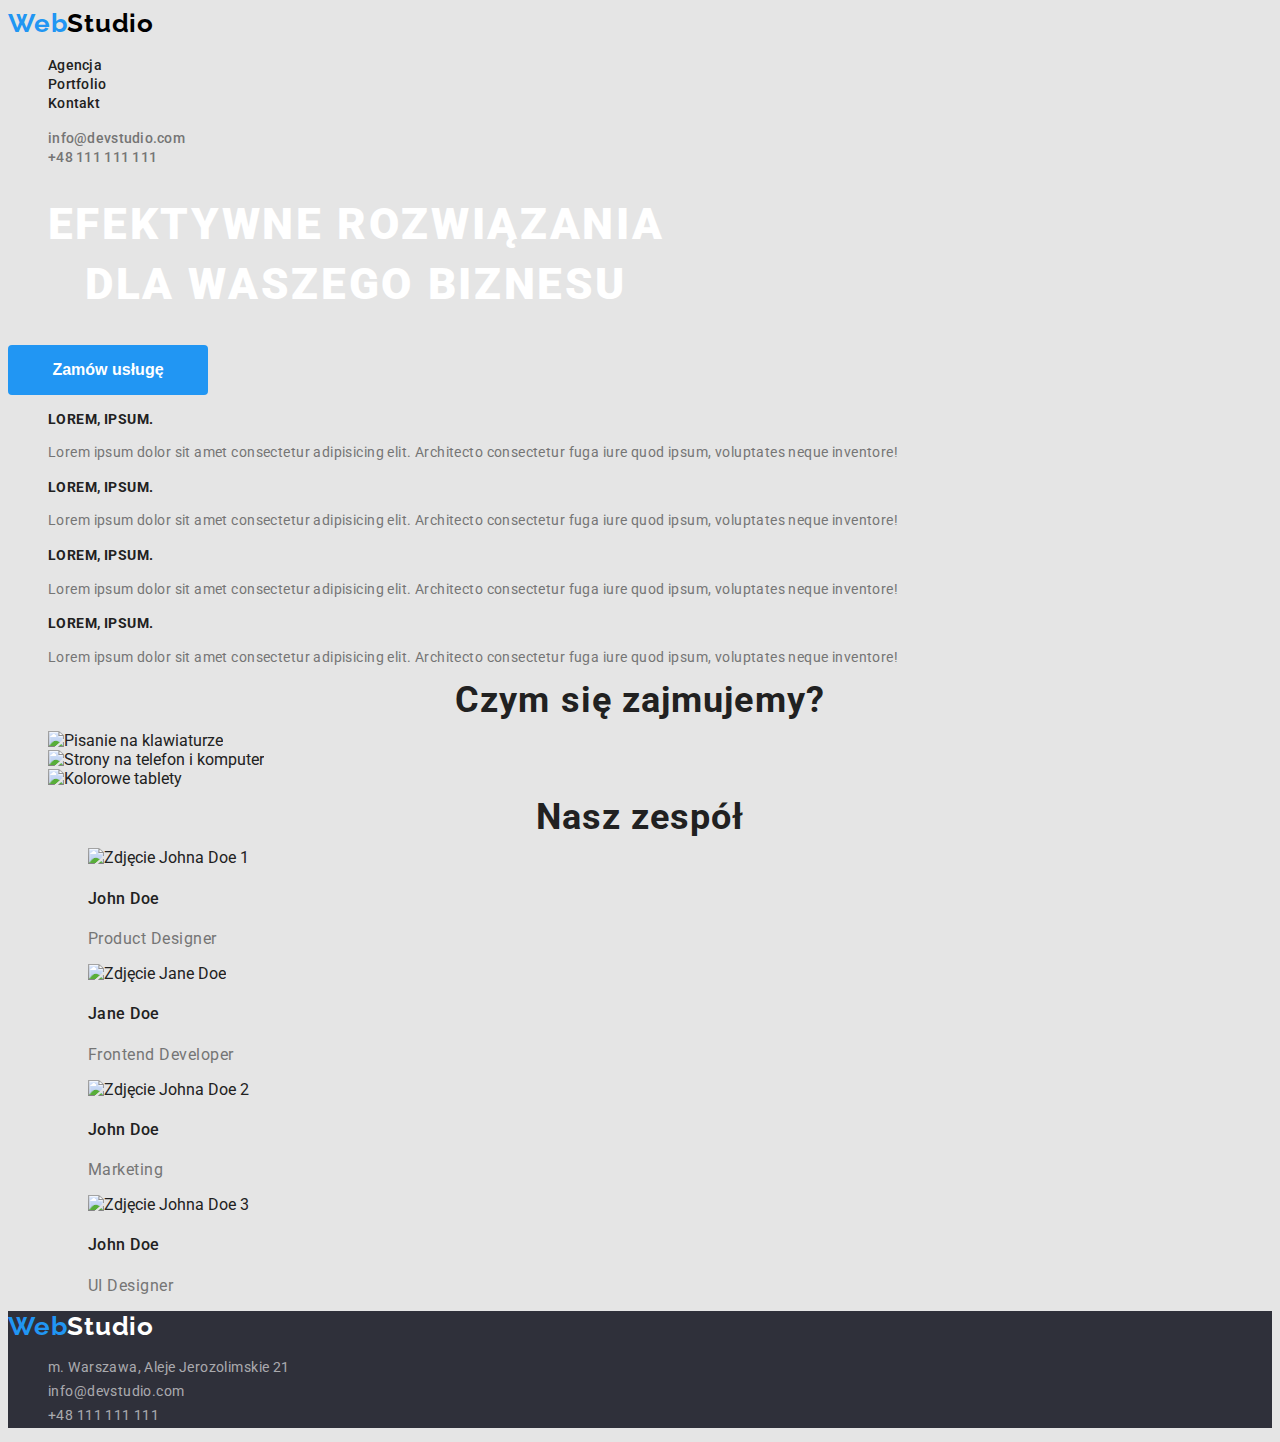
==== index.html @ 937c6ac4 "Add files via upload" ====
<!--Walidator sugeruje, że podział na <section> jest niepotrzebny.-->
<!DOCTYPE html>
<html lang="pl">
  <head>
    <meta charset="UTF-8" />
    <meta http-equiv="X-UA-Compatible" content="IE=edge" />
    <meta name="viewport" content="width=device-width, initial-scale=1.0" />
    <title>Studio</title>
    <link rel="stylesheet" href="./css/styles.css" />
    <link rel="preconnect" href="https://fonts.googleapis.com" />
    <link rel="preconnect" href="https://fonts.gstatic.com" crossorigin />
    <link
      href="https://fonts.googleapis.com/css2?family=Raleway:wght@700&family=Roboto:ital,wght@0,400;0,500;0,700;0,900;1,400;1,500;1,700;1,900&display=swap"
      rel="stylesheet"
    />
  </head>

  <body>
    <header>
      <!--Logo w <header> i stopce to link z tekstem, a nie obraz.-->
      <a href="/"
        ><span class="web">Web</span><span class="studio-top">Studio</span></a
      >
      <nav>
        <!-- Nawigacja do innych sekcji -->
        <ul>
          <li><a href="index.html">Agencja</a></li>
          <li><a href="portfolio.html">Portfolio</a></li>
          <li><a href="#kontakt">Kontakt</a></li>
        </ul>
      </nav>
      <ul class="contact">
        <!-- Link do adresu e-mail  -->
        <li><a href="mailto:info@devstudio.com">info@devstudio.com</a></li>
        <!-- Link do numeru telefonu -->
        <li><a href="tel:+48111111111">+48 111 111 111</a></li>
      </ul>

      <div>
        <h1>Efektywne rozwiązania dla waszego biznesu</h1>
        <button type="button" class="order">Zamów usługę</button>
      </div>
    </header>
    <section>
      <ul class="lorem">
        <li>
          <h3>Lorem, ipsum.</h3>
          <p>
            Lorem ipsum dolor sit amet consectetur adipisicing elit. Architecto
            consectetur fuga iure quod ipsum, voluptates neque inventore!
          </p>
        </li>
        <li>
          <h3>Lorem, ipsum.</h3>
          <p>
            Lorem ipsum dolor sit amet consectetur adipisicing elit. Architecto
            consectetur fuga iure quod ipsum, voluptates neque inventore!
          </p>
        </li>
        <li>
          <h3>Lorem, ipsum.</h3>

          <p>
            Lorem ipsum dolor sit amet consectetur adipisicing elit. Architecto
            consectetur fuga iure quod ipsum, voluptates neque inventore!
          </p>
        </li>
        <li>
          <h3>Lorem, ipsum.</h3>

          <p>
            Lorem ipsum dolor sit amet consectetur adipisicing elit. Architecto
            consectetur fuga iure quod ipsum, voluptates neque inventore!
          </p>
        </li>
      </ul>
    </section>
    <section>
      <h2>Czym się zajmujemy?</h2>
      <ul>
        <li>
          <img
            src="https://github.com/MBojarska/goit-markup-hw-01/blob/main/images/images/taskbox1sq.jpg?raw=true"
            alt="Pisanie na klawiaturze"
            width="370"
            height="294"
          />
        </li>
        <li>
          <img
            src="https://github.com/MBojarska/goit-markup-hw-01/blob/main/images/images/taskbox2sq.jpg?raw=true"
            alt="Strony na telefon i komputer"
            width="370"
            height="294"
          />
        </li>
        <li>
          <img
            src="https://github.com/MBojarska/goit-markup-hw-01/blob/main/images/images/taskbox3sq.jpg?raw=true"
            alt="Kolorowe tablety"
            width="370"
            height="294"
          />
        </li>
      </ul>
    </section>
    <section>
      <h2 id="agencja">Nasz zespół</h2>
      <ul class="our-team">
        <li>
          <figure>
            <img
              src="https://github.com/MBojarska/goit-markup-hw-01/blob/main/images/images/johndoe1sq.jpg?raw=true"
              alt="Zdjęcie Johna Doe 1"
              width="260"
              height="270"
            />
            <figcaption>
              <h4>John Doe</h4>
              <p>Product Designer</p>
            </figcaption>
          </figure>
        </li>
        <li>
          <figure>
            <img
              src="https://github.com/MBojarska/goit-markup-hw-01/blob/main/images/images/janedoesq.jpg?raw=true"
              alt="Zdjęcie Jane Doe"
              width="260"
              height="270"
            />
            <figcaption>
              <h4>Jane Doe</h4>
              <p>Frontend Developer</p>
            </figcaption>
          </figure>
        </li>
        <li>
          <figure>
            <img
              src="https://github.com/MBojarska/goit-markup-hw-01/blob/main/images/images/johndoe2sq.jpg?raw=true"
              alt="Zdjęcie Johna Doe 2"
              width="260"
              height="270"
            />
            <figcaption>
              <h4>John Doe</h4>
              <p>Marketing</p>
            </figcaption>
          </figure>
        </li>
        <li>
          <figure>
            <img
              src="https://github.com/MBojarska/goit-markup-hw-01/blob/main/images/images/johndoe3sq.jpg?raw=true"
              alt="Zdjęcie Johna Doe 3"
              width="260"
              height="270"
            />
            <figcaption>
              <h4>John Doe</h4>
              <p>UI Designer</p>
            </figcaption>
          </figure>
        </li>
      </ul>
    </section>
    <footer>
      <a href="/"
        ><span class="web">Web</span><span class="studio">Studio</span></a
      >
      <address id="kontakt">
        <ul class="contact-footer">
          <li>m. Warszawa, Aleje Jerozolimskie 21</li>
          <!-- Link do adresu e-mail  -->
          <li><a href="mailto:info@devstudio.com">info@devstudio.com</a></li>
          <!-- Link do numeru telefonu -->
          <li><a href="tel:+48111111111">+48 111 111 111</a></li>
        </ul>
      </address>
    </footer>
  </body>
</html>
---- css/styles.css ----
* {
  list-style: none;
  font-style: normal;
}
body {
  background-color: #e5e5e5;
  color: #212121;
  font-family: "Roboto";
}

h1 {
  width: 696px;
  height: 120px;
  left: 452px;
  top: 280px;
  font-weight: 900;
  font-size: 44px;
  line-height: 1.36;
  /* or 136% */

  text-align: center;
  letter-spacing: 0.06em;
  text-transform: uppercase;

  color: #ffffff;
}
a {
  text-decoration: none;
}
a:visited {
  color: #212121;
}
.order,
.order:focus,
.order:hover {
  width: 200px;
  height: 50px;
  left: 742px;
  top: 440px;

  background: #2196f3;
  border-radius: 4px;
  border: none;
  font-weight: 700;
  font-size: 16px;
  line-height: 1.88px;
  /* identical to box height, or 188% */
  align-items: center;
  text-align: center;
  color: #ffffff;
}
button {
  width: 114px;
  height: 38px;
  left: 639px;
  top: 174px;
  border-radius: 4px;
  border: none;
  cursor: pointer;
  font-weight: 500;
  font-size: 16px;
  line-height: 1.62;
  /* identical to box height, or 162% */

  text-align: center;
}

button:hover,
button:focus {
  background: #2196f3;
  /* shadow-middle */
  width: 114px;
  height: 38px;
  left: 639px;
  top: 174px;
  border: none;
  border-radius: 4px;
  box-shadow: 0px 3px 1px rgba(0, 0, 0, 0.1), 0px 1px 2px rgba(0, 0, 0, 0.08), 0px 2px 2px rgba(0, 0, 0, 0.12);
  font-weight: 500;
  font-size: 16px;
  line-height: 1.62;
  /* identical to box height, or 162% */
  color: #ffffff;
  text-align: center;
}

nav a {
  font-weight: 500;
  font-size: 14px;
  line-height: 1.15;
  letter-spacing: 0.02em;
  color: #212121;
}
nav a:focus,
nav a:hover {
  font-weight: 500;
  font-size: 14px;
  line-height: 1.15;
  letter-spacing: 0.02em;

  color: #2196f3;
}
.contact a {
  font-weight: 500;
  font-size: 14px;
  line-height: 1.15;
  letter-spacing: 0.02em;
  color: #757575;
}
.contact a:visited {
  color: #757575;
}
.contact a:hover,
.contact a:focus {
  font-weight: 500;
  font-size: 14px;
  line-height: 1.15;
  letter-spacing: 0.02em;

  color: #2196f3;
}

h2 {
  font-weight: 700;
  font-size: 36px;
  line-height: 1.16px;
  text-align: center;
  letter-spacing: 0.03em;
}

h3 {
  font-weight: 700;
  font-size: 14px;
  line-height: 1.16;
  letter-spacing: 0.03em;
  text-transform: uppercase;
}
.lorem p {
  font-size: 14px;
  line-height: 1.71;
  /* or 171% */
  letter-spacing: 0.03em;
  color: #757575;
}
.our-team h4 {
  font-weight: 500;
  font-size: 16px;
  line-height: 1.19;
  /* identical to box height */
  letter-spacing: 0.03em;
}
.our-team p {
  font-size: 16px;
  line-height: 1.19;
  /* identical to box height */

  letter-spacing: 0.03em;

  color: #757575;
}
.projects h4 {
  font-weight: 700;
  font-size: 18px;
  line-height: 2;
  /* identical to box height, or 200% */

  letter-spacing: 0.06em;
}

.projects p {
  font-size: 16px;
  line-height: 1.88;
  /* identical to box height, or 188% */

  letter-spacing: 0.03em;
  color: #757575;
}
.contact-footer {
  font-size: 14px;
  line-height: 1.71;
  /* or 171% */
  letter-spacing: 0.03em;
  color: rgba(255, 255, 255, 0.6);
}
.contact-footer a {
  font-size: 14px;
  line-height: 1.71;
  /* or 171% */
  letter-spacing: 0.03em;
  color: rgba(255, 255, 255, 0.6);
}
.contact-footer a:visited {
  color: rgba(255, 255, 255, 0.6);
}
.contact-footer a:hover {
  font-size: 14px;
  line-height: 1.71;
  /* or 171% */
  letter-spacing: 0.03em;
  color: rgba(255, 255, 255, 0.6);

  color: #2196f3;
}
.contact-footer a:focus {
  font-size: 14px;
  line-height: 1.71;
  /* or 171% */
  letter-spacing: 0.03em;
  color: rgba(255, 255, 255, 0.6);

  color: #2196f3;
}
footer {
  background: #2f303a;
}

.web {
  font-family: "Raleway";
  font-style: normal;
  font-weight: 700;
  font-size: 26px;
  line-height: 31px;
  /* identical to box height */

  letter-spacing: 0.03em;
  color: #2196f3;
}

.studio {
  font-family: "Raleway";
  font-style: normal;
  font-weight: 700;
  font-size: 26px;
  line-height: 31px;
  /* identical to box height */

  letter-spacing: 0.03em;
  color: #ffffff;
}
.studio-top {
  font-family: "Raleway";
  font-style: normal;
  font-weight: 700;
  font-size: 26px;
  line-height: 31px;
  /* identical to box height */

  letter-spacing: 0.03em;
  color: #000000;
}
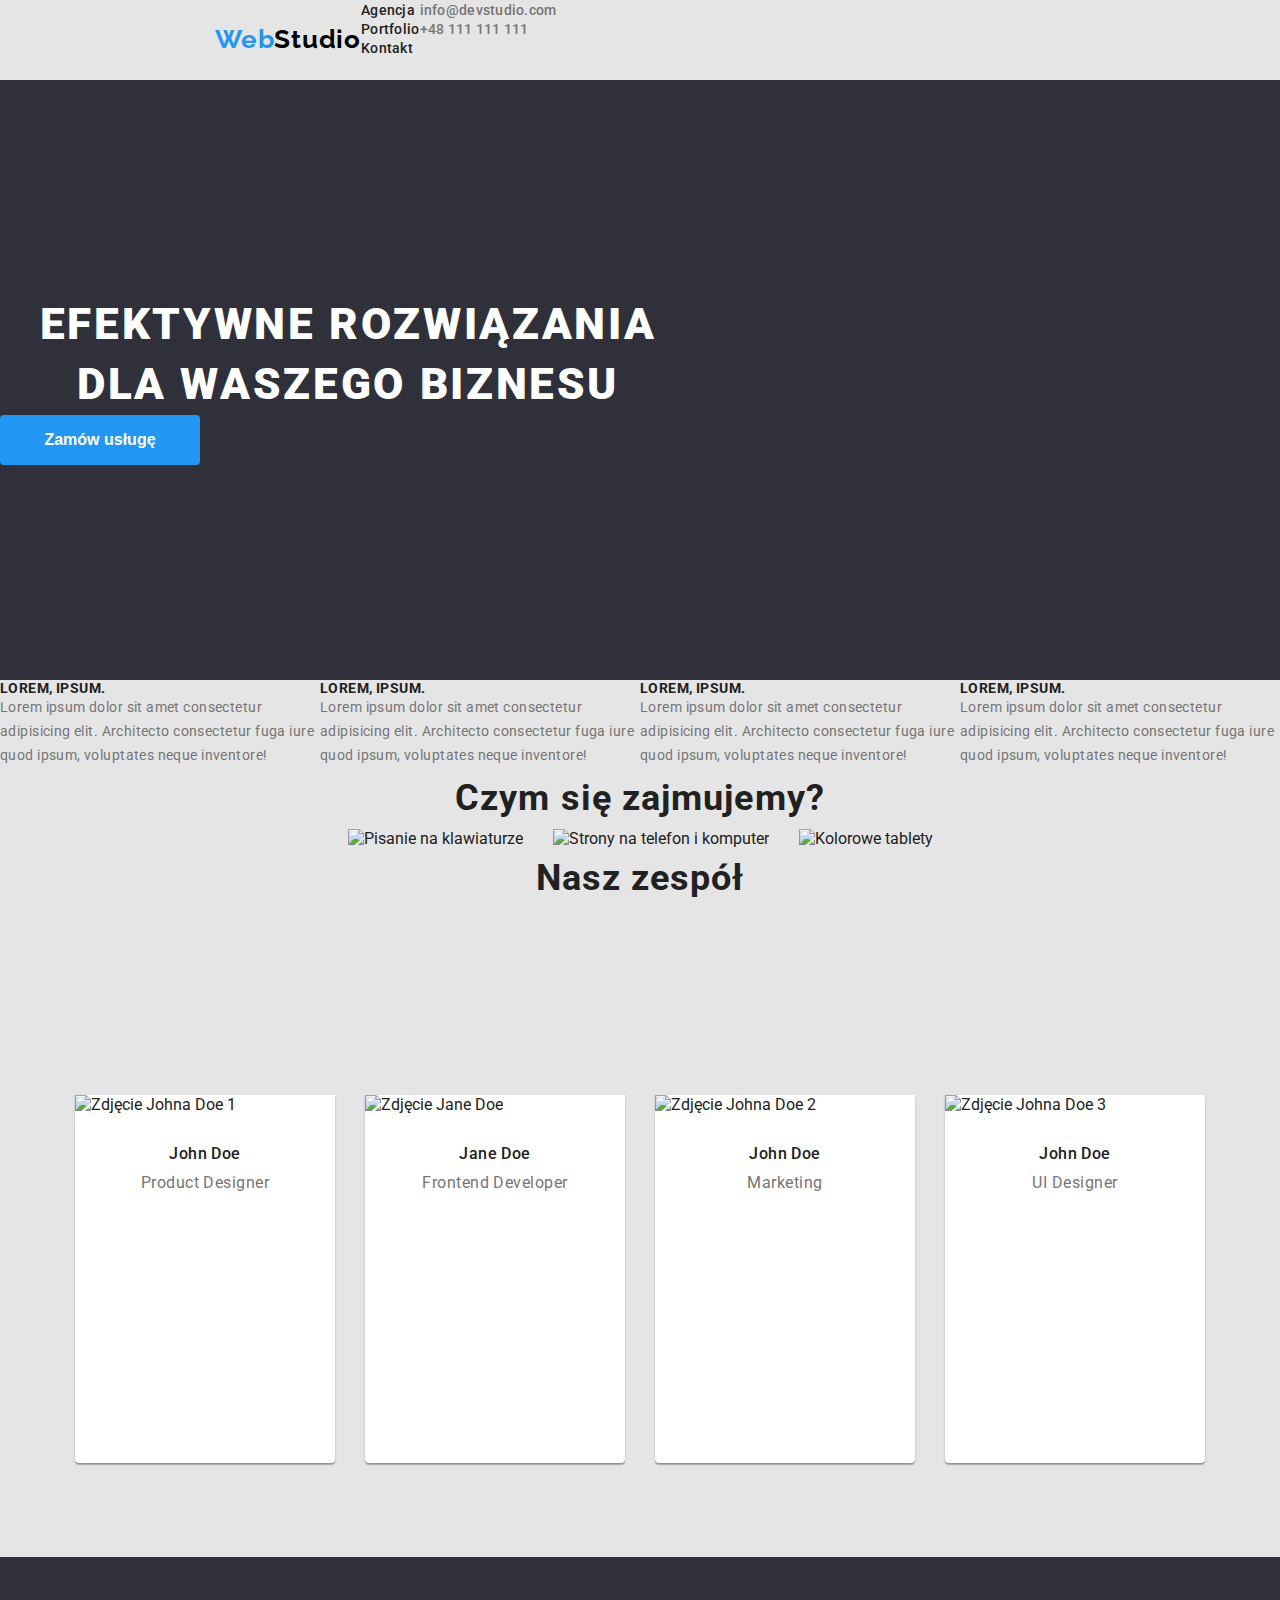
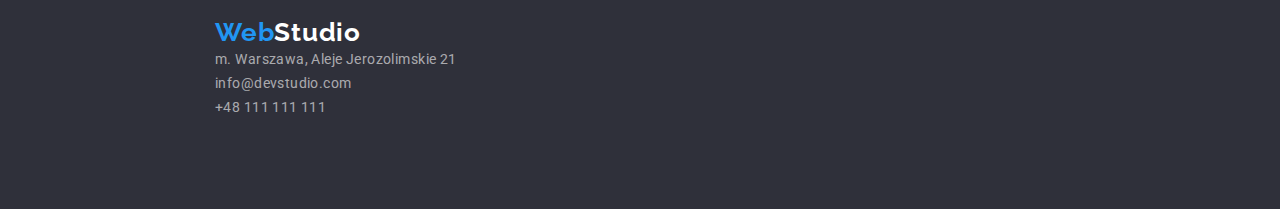
==== commit 5bab8e1a: "rozgrzebanie" ====
--- a/index.html
+++ b/index.html
@@ -17,47 +17,48 @@
 
   <body>
     <header>
+      <div class="page-top">
       <!--Logo w <header> i stopce to link z tekstem, a nie obraz.-->
-      <a href="/"
+      <a href="/" class="webstudio-top"
         ><span class="web">Web</span><span class="studio-top">Studio</span></a
       >
       <nav>
         <!-- Nawigacja do innych sekcji -->
-        <ul>
+        <ul class="navigation">
           <li><a href="index.html">Agencja</a></li>
           <li><a href="portfolio.html">Portfolio</a></li>
           <li><a href="#kontakt">Kontakt</a></li>
         </ul>
       </nav>
-      <ul class="contact">
+      <ul class="contact top">
         <!-- Link do adresu e-mail  -->
         <li><a href="mailto:info@devstudio.com">info@devstudio.com</a></li>
         <!-- Link do numeru telefonu -->
         <li><a href="tel:+48111111111">+48 111 111 111</a></li>
-      </ul>
+      </ul></div>
 
-      <div>
+      <div class="page-title">
         <h1>Efektywne rozwiązania dla waszego biznesu</h1>
         <button type="button" class="order">Zamów usługę</button>
       </div>
     </header>
     <section>
-      <ul class="lorem">
-        <li>
+      <ul class="container lorem">
+        <li class="item">
           <h3>Lorem, ipsum.</h3>
           <p>
             Lorem ipsum dolor sit amet consectetur adipisicing elit. Architecto
             consectetur fuga iure quod ipsum, voluptates neque inventore!
           </p>
         </li>
-        <li>
+        <li class="item">
           <h3>Lorem, ipsum.</h3>
           <p>
             Lorem ipsum dolor sit amet consectetur adipisicing elit. Architecto
             consectetur fuga iure quod ipsum, voluptates neque inventore!
           </p>
         </li>
-        <li>
+        <li class="item">
           <h3>Lorem, ipsum.</h3>
 
           <p>
@@ -65,7 +66,7 @@
             consectetur fuga iure quod ipsum, voluptates neque inventore!
           </p>
         </li>
-        <li>
+        <li class="item">
           <h3>Lorem, ipsum.</h3>
 
           <p>
@@ -77,7 +78,7 @@
     </section>
     <section>
       <h2>Czym się zajmujemy?</h2>
-      <ul>
+      <ul class="container images">
         <li>
           <img
             src="https://github.com/MBojarska/goit-markup-hw-01/blob/main/images/images/taskbox1sq.jpg?raw=true"
@@ -106,8 +107,8 @@
     </section>
     <section>
       <h2 id="agencja">Nasz zespół</h2>
-      <ul class="our-team">
-        <li>
+      <ul class="container our-team">
+        <li class="card">
           <figure>
             <img
               src="https://github.com/MBojarska/goit-markup-hw-01/blob/main/images/images/johndoe1sq.jpg?raw=true"
@@ -121,7 +122,7 @@
             </figcaption>
           </figure>
         </li>
-        <li>
+        <li class="card">
           <figure>
             <img
               src="https://github.com/MBojarska/goit-markup-hw-01/blob/main/images/images/janedoesq.jpg?raw=true"
@@ -135,7 +136,7 @@
             </figcaption>
           </figure>
         </li>
-        <li>
+        <li class="card">
           <figure>
             <img
               src="https://github.com/MBojarska/goit-markup-hw-01/blob/main/images/images/johndoe2sq.jpg?raw=true"
@@ -149,7 +150,7 @@
             </figcaption>
           </figure>
         </li>
-        <li>
+        <li class="card">
           <figure>
             <img
               src="https://github.com/MBojarska/goit-markup-hw-01/blob/main/images/images/johndoe3sq.jpg?raw=true"
@@ -166,7 +167,7 @@
       </ul>
     </section>
     <footer>
-      <a href="/"
+      <a href="/" class="webstudio-bottom"
         ><span class="web">Web</span><span class="studio">Studio</span></a
       >
       <address id="kontakt">
--- a/css/styles.css
+++ b/css/styles.css
@@ -1,23 +1,27 @@
 * {
   list-style: none;
   font-style: normal;
+  box-sizing: border-box;
+  margin: 0;
+  padding: 0;
 }
 body {
   background-color: #e5e5e5;
   color: #212121;
   font-family: "Roboto";
 }
+.page-top {
+  display: flex;
+}
 
 h1 {
+  display: flex;
   width: 696px;
   height: 120px;
-  left: 452px;
-  top: 280px;
   font-weight: 900;
   font-size: 44px;
   line-height: 1.36;
   /* or 136% */
-
   text-align: center;
   letter-spacing: 0.06em;
   text-transform: uppercase;
@@ -35,9 +39,6 @@
 .order:hover {
   width: 200px;
   height: 50px;
-  left: 742px;
-  top: 440px;
-
   background: #2196f3;
   border-radius: 4px;
   border: none;
@@ -46,7 +47,6 @@
   line-height: 1.88px;
   /* identical to box height, or 188% */
   align-items: center;
-  text-align: center;
   color: #ffffff;
 }
 button {
@@ -75,7 +75,8 @@
   top: 174px;
   border: none;
   border-radius: 4px;
-  box-shadow: 0px 3px 1px rgba(0, 0, 0, 0.1), 0px 1px 2px rgba(0, 0, 0, 0.08), 0px 2px 2px rgba(0, 0, 0, 0.12);
+  box-shadow: 0px 3px 1px rgba(0, 0, 0, 0.1), 0px 1px 2px rgba(0, 0, 0, 0.08),
+    0px 2px 2px rgba(0, 0, 0, 0.12);
   font-weight: 500;
   font-size: 16px;
   line-height: 1.62;
@@ -83,6 +84,15 @@
   color: #ffffff;
   text-align: center;
 }
+.page-title {
+  display: flex;
+  flex-direction: column;
+  width: 1600px;
+  height: 600px;
+  background-color: #2f303a;
+  justify-content:center;
+  align-content: center;
+}
 
 nav a {
   font-weight: 500;
@@ -126,6 +136,7 @@
   line-height: 1.16px;
   text-align: center;
   letter-spacing: 0.03em;
+  padding: 30px;
 }
 
 h3 {
@@ -135,6 +146,13 @@
   letter-spacing: 0.03em;
   text-transform: uppercase;
 }
+.container {
+  display: flex;
+}
+.images {
+  justify-content: center;
+  gap: 30px;
+}
 .lorem p {
   font-size: 14px;
   line-height: 1.71;
@@ -142,12 +160,30 @@
   letter-spacing: 0.03em;
   color: #757575;
 }
+.card {
+  width: 260px;
+  height: 368px;
+  background-color: #ffffff;
+  box-shadow: 0px 1px 3px rgba(0, 0, 0, 0.12), 0px 1px 1px rgba(0, 0, 0, 0.14),
+    0px 2px 1px rgba(0, 0, 0, 0.2);
+  border-radius: 0px 0px 4px 4px;
+  margin-top: 186px;
+  margin-bottom: 94px;
+}
+.our-team {
+  justify-content: center;
+  gap: 30px;
+}
+
 .our-team h4 {
   font-weight: 500;
   font-size: 16px;
   line-height: 1.19;
   /* identical to box height */
   letter-spacing: 0.03em;
+  text-align: center;
+  margin-top: 30px;
+  margin-bottom: 10px;
 }
 .our-team p {
   font-size: 16px;
@@ -155,6 +191,7 @@
   /* identical to box height */
 
   letter-spacing: 0.03em;
+  text-align: center;
 
   color: #757575;
 }
@@ -176,6 +213,7 @@
   color: #757575;
 }
 .contact-footer {
+  padding-left: 215px;
   font-size: 14px;
   line-height: 1.71;
   /* or 171% */
@@ -211,9 +249,21 @@
   color: #2196f3;
 }
 footer {
+  width: 1600px;
+  height: 252px;
   background: #2f303a;
 }
-
+.webstudio-bottom {
+  display: block;
+  padding-top: 60px;
+  padding-left: 215px;
+}
+.webstudio-top {
+  display: block;
+  padding-top: 24px;
+  padding-bottom: 25px;
+  padding-left: 215px;
+}
 .web {
   font-family: "Raleway";
   font-style: normal;
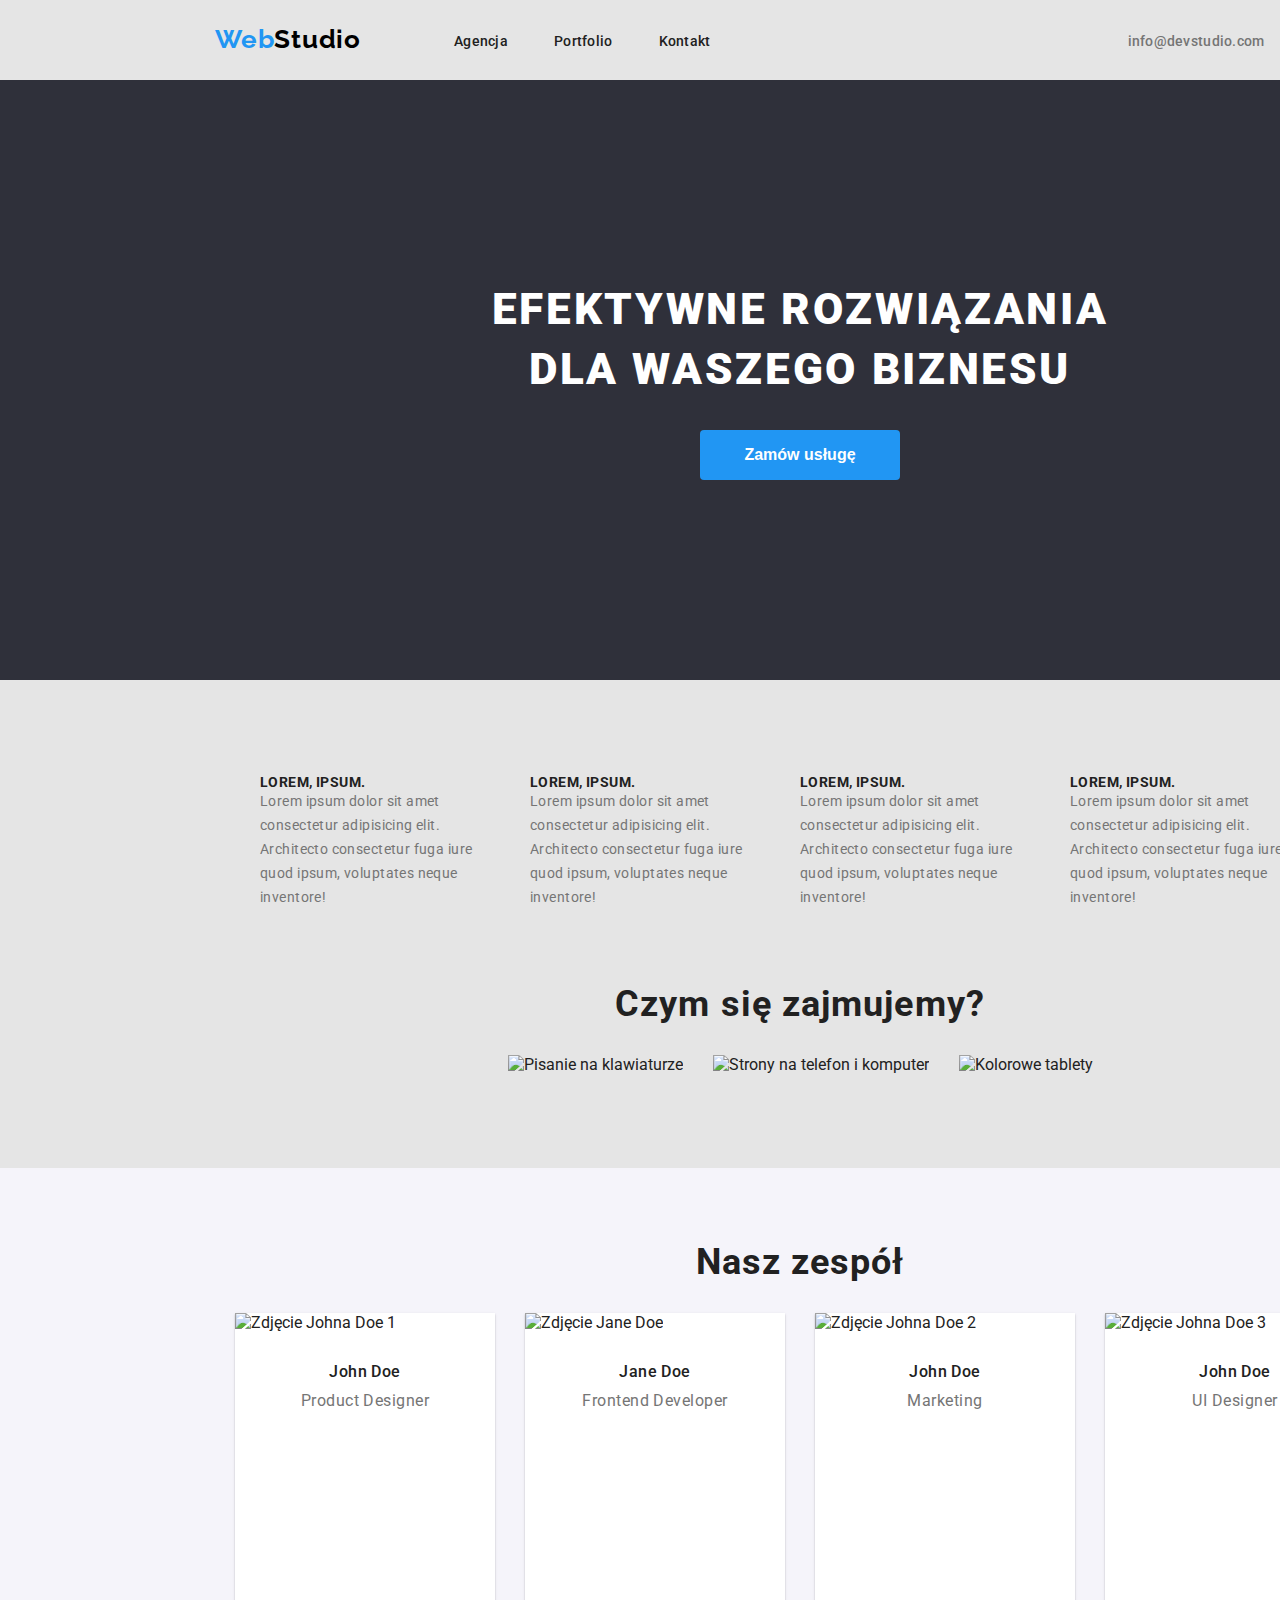
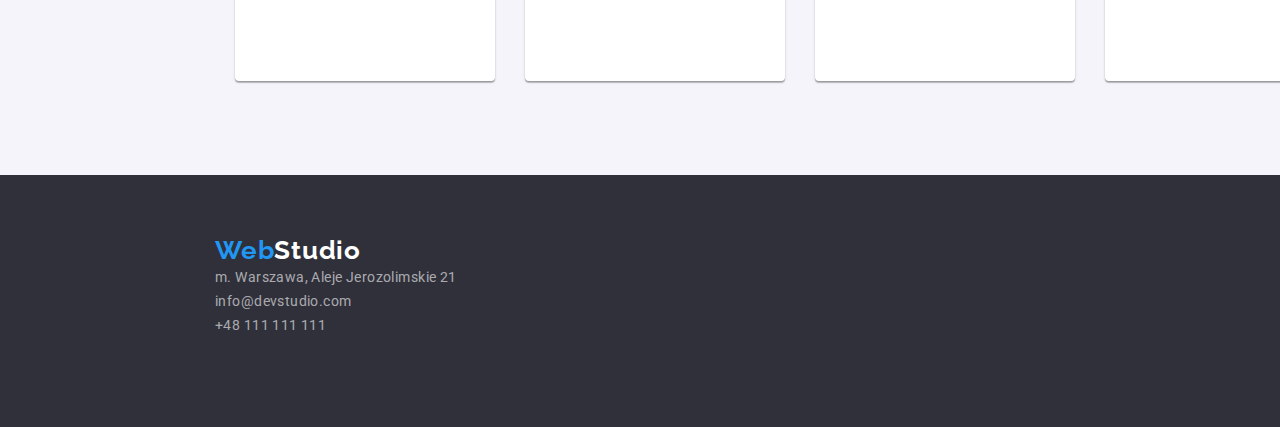
==== commit 87d94ba9: "dalsze grzebanie" ====
--- a/index.html
+++ b/index.html
@@ -6,6 +6,10 @@
     <meta http-equiv="X-UA-Compatible" content="IE=edge" />
     <meta name="viewport" content="width=device-width, initial-scale=1.0" />
     <title>Studio</title>
+    <link
+      rel="stylesheet"
+      href="node_modules/modern-normalize/modern-normalize.css"
+    />
     <link rel="stylesheet" href="./css/styles.css" />
     <link rel="preconnect" href="https://fonts.googleapis.com" />
     <link rel="preconnect" href="https://fonts.gstatic.com" crossorigin />
@@ -15,158 +19,165 @@
     />
   </head>
 
-  <body>
-    <header>
+  <body class="container">
+    <header class="container">
       <div class="page-top">
-      <!--Logo w <header> i stopce to link z tekstem, a nie obraz.-->
-      <a href="/" class="webstudio-top"
-        ><span class="web">Web</span><span class="studio-top">Studio</span></a
-      >
-      <nav>
-        <!-- Nawigacja do innych sekcji -->
-        <ul class="navigation">
-          <li><a href="index.html">Agencja</a></li>
-          <li><a href="portfolio.html">Portfolio</a></li>
-          <li><a href="#kontakt">Kontakt</a></li>
+        <!--Logo w <header> i stopce to link z tekstem, a nie obraz.-->
+        <a href="/" class="webstudio-top"
+          ><span class="web">Web</span><span class="studio-top">Studio</span></a
+        >
+        <nav>
+          <!-- Nawigacja do innych sekcji -->
+          <ul class="navigation">
+            <li><a href="index.html">Agencja</a></li>
+            <li><a href="portfolio.html">Portfolio</a></li>
+            <li><a href="#kontakt">Kontakt</a></li>
+          </ul>
+        </nav>
+        <ul class="contact top">
+          <!-- Link do adresu e-mail  -->
+          <li><a href="mailto:info@devstudio.com">info@devstudio.com</a></li>
+          <!-- Link do numeru telefonu -->
+          <li><a href="tel:+48111111111">+48 111 111 111</a></li>
         </ul>
-      </nav>
-      <ul class="contact top">
-        <!-- Link do adresu e-mail  -->
-        <li><a href="mailto:info@devstudio.com">info@devstudio.com</a></li>
-        <!-- Link do numeru telefonu -->
-        <li><a href="tel:+48111111111">+48 111 111 111</a></li>
-      </ul></div>
+      </div>
 
       <div class="page-title">
         <h1>Efektywne rozwiązania dla waszego biznesu</h1>
         <button type="button" class="order">Zamów usługę</button>
       </div>
     </header>
-    <section>
-      <ul class="container lorem">
-        <li class="item">
-          <h3>Lorem, ipsum.</h3>
-          <p>
-            Lorem ipsum dolor sit amet consectetur adipisicing elit. Architecto
-            consectetur fuga iure quod ipsum, voluptates neque inventore!
-          </p>
-        </li>
-        <li class="item">
-          <h3>Lorem, ipsum.</h3>
-          <p>
-            Lorem ipsum dolor sit amet consectetur adipisicing elit. Architecto
-            consectetur fuga iure quod ipsum, voluptates neque inventore!
-          </p>
-        </li>
-        <li class="item">
-          <h3>Lorem, ipsum.</h3>
+    <main class="container">
+      <section class="section">
+        <ul class="lorem">
+          <li class="item">
+            <h3>Lorem, ipsum.</h3>
+            <p>
+              Lorem ipsum dolor sit amet consectetur adipisicing elit.
+              Architecto consectetur fuga iure quod ipsum, voluptates neque
+              inventore!
+            </p>
+          </li>
+          <li class="item">
+            <h3>Lorem, ipsum.</h3>
+            <p>
+              Lorem ipsum dolor sit amet consectetur adipisicing elit.
+              Architecto consectetur fuga iure quod ipsum, voluptates neque
+              inventore!
+            </p>
+          </li>
+          <li class="item">
+            <h3>Lorem, ipsum.</h3>
 
-          <p>
-            Lorem ipsum dolor sit amet consectetur adipisicing elit. Architecto
-            consectetur fuga iure quod ipsum, voluptates neque inventore!
-          </p>
-        </li>
-        <li class="item">
-          <h3>Lorem, ipsum.</h3>
+            <p>
+              Lorem ipsum dolor sit amet consectetur adipisicing elit.
+              Architecto consectetur fuga iure quod ipsum, voluptates neque
+              inventore!
+            </p>
+          </li>
+          <li class="item">
+            <h3>Lorem, ipsum.</h3>
 
-          <p>
-            Lorem ipsum dolor sit amet consectetur adipisicing elit. Architecto
-            consectetur fuga iure quod ipsum, voluptates neque inventore!
-          </p>
-        </li>
-      </ul>
-    </section>
-    <section>
-      <h2>Czym się zajmujemy?</h2>
-      <ul class="container images">
-        <li>
-          <img
-            src="https://github.com/MBojarska/goit-markup-hw-01/blob/main/images/images/taskbox1sq.jpg?raw=true"
-            alt="Pisanie na klawiaturze"
-            width="370"
-            height="294"
-          />
-        </li>
-        <li>
-          <img
-            src="https://github.com/MBojarska/goit-markup-hw-01/blob/main/images/images/taskbox2sq.jpg?raw=true"
-            alt="Strony na telefon i komputer"
-            width="370"
-            height="294"
-          />
-        </li>
-        <li>
-          <img
-            src="https://github.com/MBojarska/goit-markup-hw-01/blob/main/images/images/taskbox3sq.jpg?raw=true"
-            alt="Kolorowe tablety"
-            width="370"
-            height="294"
-          />
-        </li>
-      </ul>
-    </section>
-    <section>
-      <h2 id="agencja">Nasz zespół</h2>
-      <ul class="container our-team">
-        <li class="card">
-          <figure>
+            <p>
+              Lorem ipsum dolor sit amet consectetur adipisicing elit.
+              Architecto consectetur fuga iure quod ipsum, voluptates neque
+              inventore!
+            </p>
+          </li>
+        </ul>
+
+        <h2 class="what-we-do">Czym się zajmujemy?</h2>
+        <ul class="images">
+          <li>
             <img
-              src="https://github.com/MBojarska/goit-markup-hw-01/blob/main/images/images/johndoe1sq.jpg?raw=true"
-              alt="Zdjęcie Johna Doe 1"
-              width="260"
-              height="270"
+              src="https://github.com/MBojarska/goit-markup-hw-01/blob/main/images/images/taskbox1sq.jpg?raw=true"
+              alt="Pisanie na klawiaturze"
+              width="370"
+              height="294"
             />
-            <figcaption>
-              <h4>John Doe</h4>
-              <p>Product Designer</p>
-            </figcaption>
-          </figure>
-        </li>
-        <li class="card">
-          <figure>
+          </li>
+          <li>
             <img
-              src="https://github.com/MBojarska/goit-markup-hw-01/blob/main/images/images/janedoesq.jpg?raw=true"
-              alt="Zdjęcie Jane Doe"
-              width="260"
-              height="270"
+              src="https://github.com/MBojarska/goit-markup-hw-01/blob/main/images/images/taskbox2sq.jpg?raw=true"
+              alt="Strony na telefon i komputer"
+              width="370"
+              height="294"
             />
-            <figcaption>
-              <h4>Jane Doe</h4>
-              <p>Frontend Developer</p>
-            </figcaption>
-          </figure>
-        </li>
-        <li class="card">
-          <figure>
+          </li>
+          <li>
             <img
-              src="https://github.com/MBojarska/goit-markup-hw-01/blob/main/images/images/johndoe2sq.jpg?raw=true"
-              alt="Zdjęcie Johna Doe 2"
-              width="260"
-              height="270"
+              src="https://github.com/MBojarska/goit-markup-hw-01/blob/main/images/images/taskbox3sq.jpg?raw=true"
+              alt="Kolorowe tablety"
+              width="370"
+              height="294"
             />
-            <figcaption>
-              <h4>John Doe</h4>
-              <p>Marketing</p>
-            </figcaption>
-          </figure>
-        </li>
-        <li class="card">
-          <figure>
-            <img
-              src="https://github.com/MBojarska/goit-markup-hw-01/blob/main/images/images/johndoe3sq.jpg?raw=true"
-              alt="Zdjęcie Johna Doe 3"
-              width="260"
-              height="270"
-            />
-            <figcaption>
-              <h4>John Doe</h4>
-              <p>UI Designer</p>
-            </figcaption>
-          </figure>
-        </li>
-      </ul>
-    </section>
-    <footer>
+          </li>
+        </ul>
+      </section>
+
+      <section class="section team">
+        <h2 id="agencja">Nasz zespół</h2>
+        <ul class="our-team">
+          <li class="card">
+            <figure>
+              <img
+                src="https://github.com/MBojarska/goit-markup-hw-01/blob/main/images/images/johndoe1sq.jpg?raw=true"
+                alt="Zdjęcie Johna Doe 1"
+                width="260"
+                height="270"
+              />
+              <figcaption>
+                <h4>John Doe</h4>
+                <p>Product Designer</p>
+              </figcaption>
+            </figure>
+          </li>
+          <li class="card">
+            <figure>
+              <img
+                src="https://github.com/MBojarska/goit-markup-hw-01/blob/main/images/images/janedoesq.jpg?raw=true"
+                alt="Zdjęcie Jane Doe"
+                width="260"
+                height="270"
+              />
+              <figcaption>
+                <h4>Jane Doe</h4>
+                <p>Frontend Developer</p>
+              </figcaption>
+            </figure>
+          </li>
+          <li class="card">
+            <figure>
+              <img
+                src="https://github.com/MBojarska/goit-markup-hw-01/blob/main/images/images/johndoe2sq.jpg?raw=true"
+                alt="Zdjęcie Johna Doe 2"
+                width="260"
+                height="270"
+              />
+              <figcaption>
+                <h4>John Doe</h4>
+                <p>Marketing</p>
+              </figcaption>
+            </figure>
+          </li>
+          <li class="card">
+            <figure>
+              <img
+                src="https://github.com/MBojarska/goit-markup-hw-01/blob/main/images/images/johndoe3sq.jpg?raw=true"
+                alt="Zdjęcie Johna Doe 3"
+                width="260"
+                height="270"
+              />
+              <figcaption>
+                <h4>John Doe</h4>
+                <p>UI Designer</p>
+              </figcaption>
+            </figure>
+          </li>
+        </ul>
+      </section>
+    </main>
+    <footer class="container">
       <a href="/" class="webstudio-bottom"
         ><span class="web">Web</span><span class="studio">Studio</span></a
       >
--- a/css/styles.css
+++ b/css/styles.css
@@ -10,8 +10,15 @@
   color: #212121;
   font-family: "Roboto";
 }
+.container {
+  width: 1600px;
+}
+.section {
+  padding: 94px 0;
+}
 .page-top {
   display: flex;
+  align-items: center;
 }
 
 h1 {
@@ -25,6 +32,7 @@
   text-align: center;
   letter-spacing: 0.06em;
   text-transform: uppercase;
+  padding-bottom: 30px;
 
   color: #ffffff;
 }
@@ -48,6 +56,7 @@
   /* identical to box height, or 188% */
   align-items: center;
   color: #ffffff;
+  margin-top: 30px;
 }
 button {
   width: 114px;
@@ -84,16 +93,18 @@
   color: #ffffff;
   text-align: center;
 }
-.page-title {
-  display: flex;
-  flex-direction: column;
-  width: 1600px;
-  height: 600px;
-  background-color: #2f303a;
-  justify-content:center;
-  align-content: center;
-}
-
+.webstudio-top {
+  display: block;
+  padding: 24px 93px 25px 215px;
+}
+
+.navigation {
+  display: flex;
+  padding-right: 371px;
+}
+.navigation > li {
+  padding-right: 46px;
+}
 nav a {
   font-weight: 500;
   font-size: 14px;
@@ -110,6 +121,13 @@
 
   color: #2196f3;
 }
+.top {
+  display: flex;
+  padding-right: 271;
+}
+.top > li {
+  padding-right: 50px;
+}
 .contact a {
   font-weight: 500;
   font-size: 14px;
@@ -129,16 +147,27 @@
 
   color: #2196f3;
 }
-
+.page-title {
+  display: flex;
+  flex-direction: column;
+  height: 600px;
+  background-color: #2f303a;
+  justify-content: center;
+  align-content: center;
+  align-items: center;
+}
 h2 {
+  display: block;
   font-weight: 700;
   font-size: 36px;
   line-height: 1.16px;
   text-align: center;
   letter-spacing: 0.03em;
-  padding: 30px;
-}
-
+  padding-bottom: 50px;
+}
+.what-we-do {
+  padding-top: 94px;
+}
 h3 {
   font-weight: 700;
   font-size: 14px;
@@ -146,12 +175,18 @@
   letter-spacing: 0.03em;
   text-transform: uppercase;
 }
-.container {
-  display: flex;
-}
 .images {
+  display: flex;
   justify-content: center;
   gap: 30px;
+}
+.lorem {
+  display: flex;
+  justify-content: center;
+}
+.lorem > li {
+  width: 270px;
+  padding-right: 30px;
 }
 .lorem p {
   font-size: 14px;
@@ -167,10 +202,12 @@
   box-shadow: 0px 1px 3px rgba(0, 0, 0, 0.12), 0px 1px 1px rgba(0, 0, 0, 0.14),
     0px 2px 1px rgba(0, 0, 0, 0.2);
   border-radius: 0px 0px 4px 4px;
-  margin-top: 186px;
-  margin-bottom: 94px;
+}
+.team {
+  background-color: #f5f4fa;
 }
 .our-team {
+  display: flex;
   justify-content: center;
   gap: 30px;
 }
@@ -182,8 +219,8 @@
   /* identical to box height */
   letter-spacing: 0.03em;
   text-align: center;
-  margin-top: 30px;
-  margin-bottom: 10px;
+  padding-top: 30px;
+  padding-bottom: 10px;
 }
 .our-team p {
   font-size: 16px;
@@ -258,12 +295,6 @@
   padding-top: 60px;
   padding-left: 215px;
 }
-.webstudio-top {
-  display: block;
-  padding-top: 24px;
-  padding-bottom: 25px;
-  padding-left: 215px;
-}
 .web {
   font-family: "Raleway";
   font-style: normal;
@@ -298,3 +329,30 @@
   letter-spacing: 0.03em;
   color: #000000;
 }
+
+/* portfolio */
+.sort {
+  display: flex;
+  justify-content: center;
+  gap: 8px;
+}
+.works {
+  display: flex;
+  flex-wrap: wrap;
+  gap: 10px;
+}
+
+.works > li {
+  display: flex;
+  justify-content: center;
+  flex-basis: calc(1150px/ 3);
+  width: 370px;
+  height: 404px;
+  background-color: #ffffff;
+  border: solid 1px #eee;
+}
+.works-container {
+  padding: 0 215px;
+}
+.works h4 {display:block;
+  padding-bottom: 4px;}
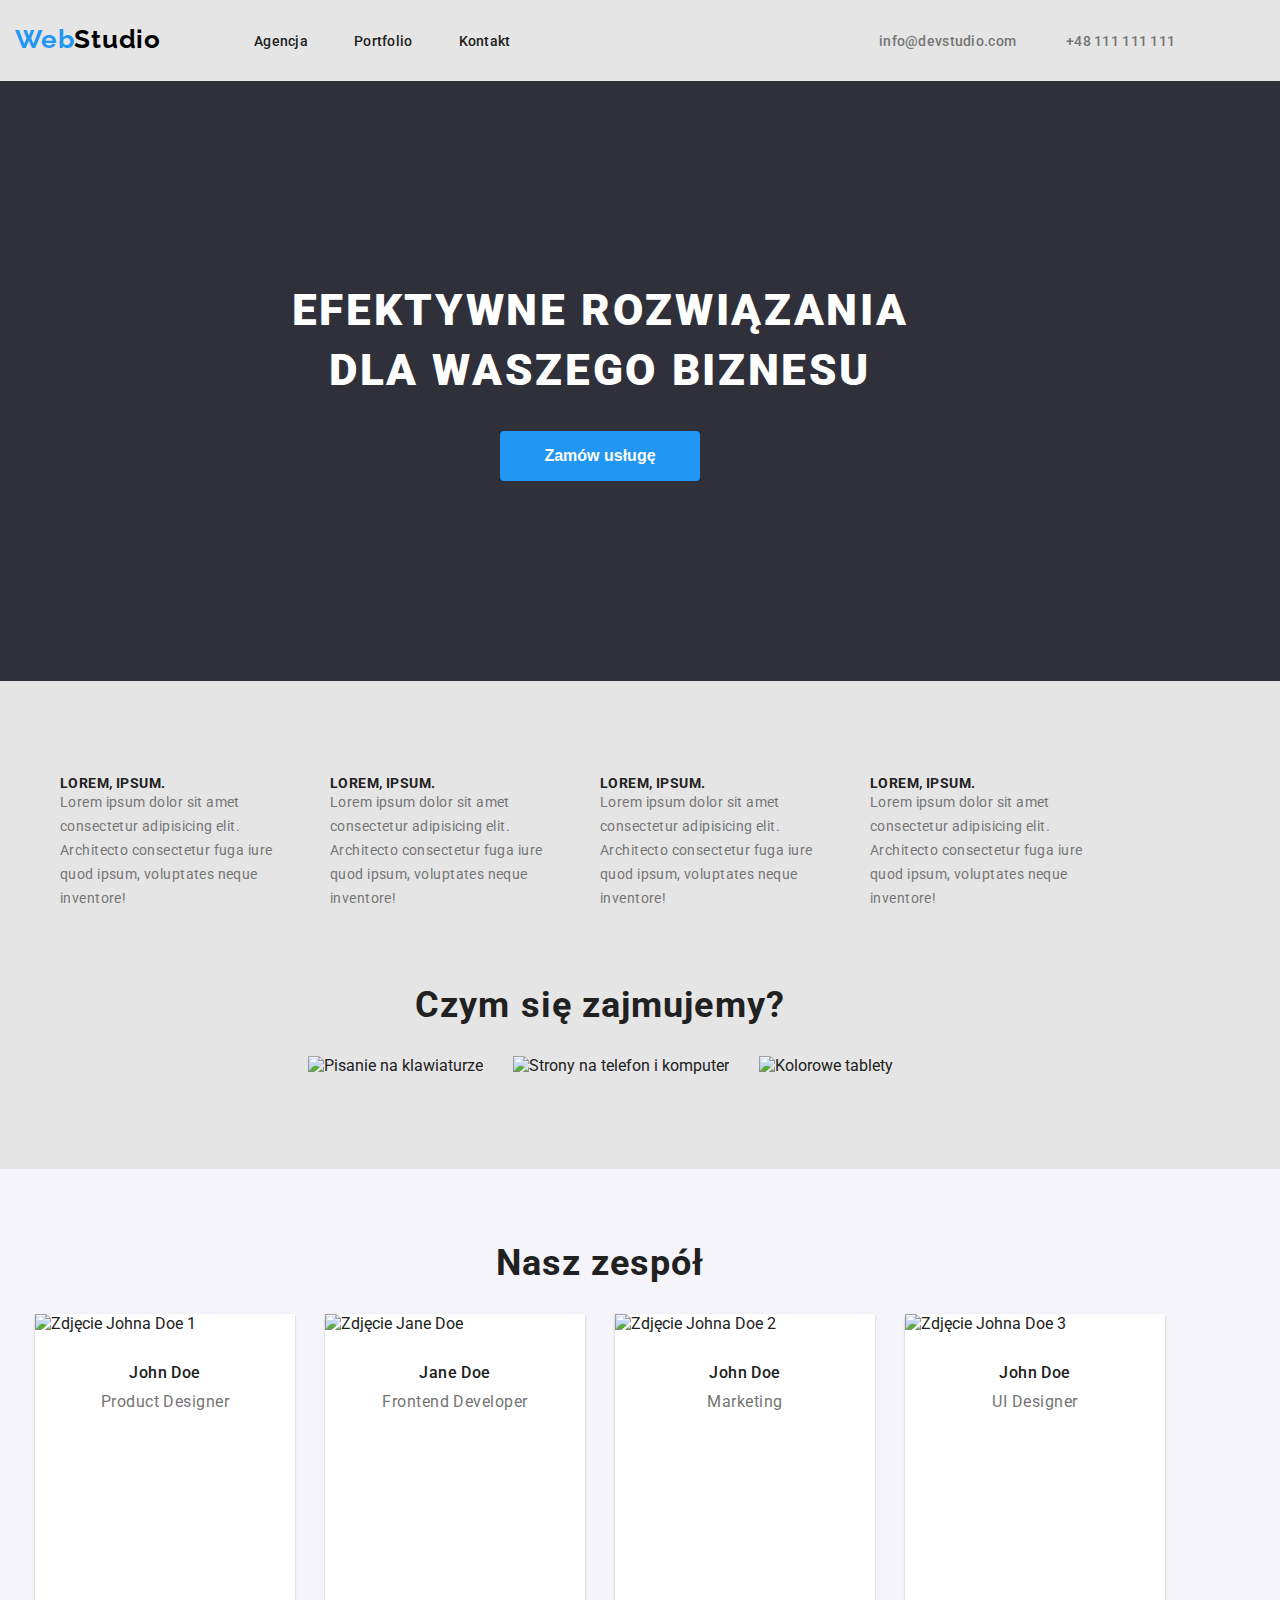
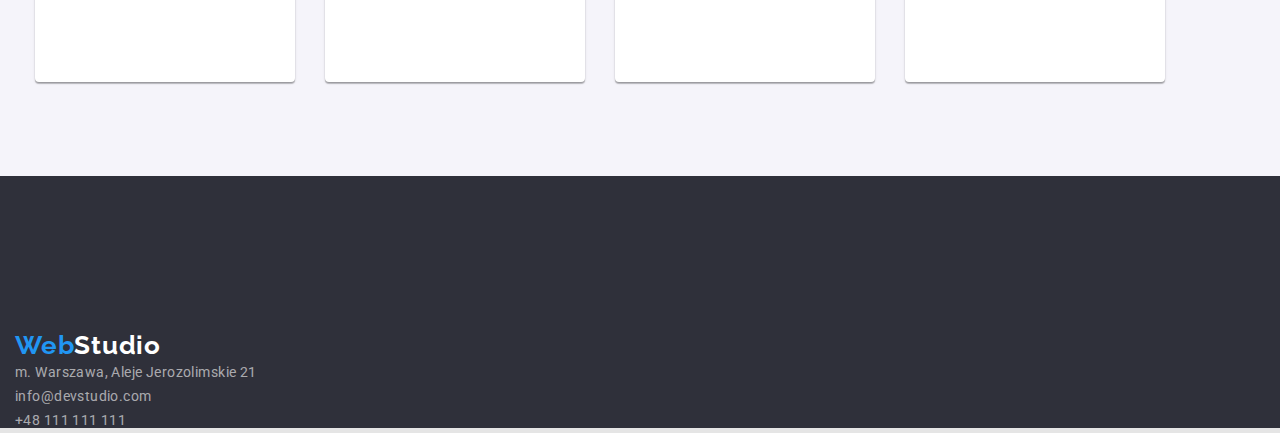
==== commit d8c5f115: "costam" ====
--- a/index.html
+++ b/index.html
@@ -10,186 +10,201 @@
       rel="stylesheet"
       href="node_modules/modern-normalize/modern-normalize.css"
     />
-    <link rel="stylesheet" href="./css/styles.css" />
     <link rel="preconnect" href="https://fonts.googleapis.com" />
     <link rel="preconnect" href="https://fonts.gstatic.com" crossorigin />
     <link
       href="https://fonts.googleapis.com/css2?family=Raleway:wght@700&family=Roboto:ital,wght@0,400;0,500;0,700;0,900;1,400;1,500;1,700;1,900&display=swap"
       rel="stylesheet"
     />
+    <link rel="stylesheet" href="./css/styles.css" />
   </head>
 
-  <body class="container">
-    <header class="container">
-      <div class="page-top">
-        <!--Logo w <header> i stopce to link z tekstem, a nie obraz.-->
-        <a href="/" class="webstudio-top"
-          ><span class="web">Web</span><span class="studio-top">Studio</span></a
-        >
-        <nav>
-          <!-- Nawigacja do innych sekcji -->
-          <ul class="navigation">
-            <li><a href="index.html">Agencja</a></li>
-            <li><a href="portfolio.html">Portfolio</a></li>
-            <li><a href="#kontakt">Kontakt</a></li>
-          </ul>
-        </nav>
-        <ul class="contact top">
-          <!-- Link do adresu e-mail  -->
-          <li><a href="mailto:info@devstudio.com">info@devstudio.com</a></li>
-          <!-- Link do numeru telefonu -->
-          <li><a href="tel:+48111111111">+48 111 111 111</a></li>
-        </ul>
-      </div>
-
-      <div class="page-title">
-        <h1>Efektywne rozwiązania dla waszego biznesu</h1>
-        <button type="button" class="order">Zamów usługę</button>
-      </div>
+  <body>
+    <header>
+      <section>
+        <div class="container page-top">
+          <!--Logo w <header> i stopce to link z tekstem, a nie obraz.-->
+          <a href="/" class="webstudio-top"
+            ><span class="web">Web</span
+            ><span class="studio-top">Studio</span></a
+          >
+          <nav>
+            <!-- Nawigacja do innych sekcji -->
+            <ul class="navigation">
+              <li><a href="index.html">Agencja</a></li>
+              <li><a href="portfolio.html">Portfolio</a></li>
+              <li><a href="#kontakt">Kontakt</a></li>
+            </ul>
+          </nav>
+          <ul class="contact">
+            <!-- Link do adresu e-mail  -->
+            <li><a href="mailto:info@devstudio.com">info@devstudio.com</a></li>
+            <!-- Link do numeru telefonu -->
+            <li><a href="tel:+48111111111">+48 111 111 111</a></li>
+          </ul>
+        </div>
+      </section>
+      <section class="title-background">
+        <div class="container page-title">
+          <h1>Efektywne rozwiązania dla waszego biznesu</h1>
+          <button type="button" class="order">Zamów usługę</button>
+        </div>
+      </section>
     </header>
-    <main class="container">
+    <main>
       <section class="section">
-        <ul class="lorem">
-          <li class="item">
-            <h3>Lorem, ipsum.</h3>
-            <p>
-              Lorem ipsum dolor sit amet consectetur adipisicing elit.
-              Architecto consectetur fuga iure quod ipsum, voluptates neque
-              inventore!
-            </p>
-          </li>
-          <li class="item">
-            <h3>Lorem, ipsum.</h3>
-            <p>
-              Lorem ipsum dolor sit amet consectetur adipisicing elit.
-              Architecto consectetur fuga iure quod ipsum, voluptates neque
-              inventore!
-            </p>
-          </li>
-          <li class="item">
-            <h3>Lorem, ipsum.</h3>
-
-            <p>
-              Lorem ipsum dolor sit amet consectetur adipisicing elit.
-              Architecto consectetur fuga iure quod ipsum, voluptates neque
-              inventore!
-            </p>
-          </li>
-          <li class="item">
-            <h3>Lorem, ipsum.</h3>
-
-            <p>
-              Lorem ipsum dolor sit amet consectetur adipisicing elit.
-              Architecto consectetur fuga iure quod ipsum, voluptates neque
-              inventore!
-            </p>
-          </li>
-        </ul>
-
-        <h2 class="what-we-do">Czym się zajmujemy?</h2>
-        <ul class="images">
-          <li>
-            <img
-              src="https://github.com/MBojarska/goit-markup-hw-01/blob/main/images/images/taskbox1sq.jpg?raw=true"
-              alt="Pisanie na klawiaturze"
-              width="370"
-              height="294"
-            />
-          </li>
-          <li>
-            <img
-              src="https://github.com/MBojarska/goit-markup-hw-01/blob/main/images/images/taskbox2sq.jpg?raw=true"
-              alt="Strony na telefon i komputer"
-              width="370"
-              height="294"
-            />
-          </li>
-          <li>
-            <img
-              src="https://github.com/MBojarska/goit-markup-hw-01/blob/main/images/images/taskbox3sq.jpg?raw=true"
-              alt="Kolorowe tablety"
-              width="370"
-              height="294"
-            />
-          </li>
-        </ul>
+        <div class="container">
+          <ul class="lorem">
+            <li class="item">
+              <h3>Lorem, ipsum.</h3>
+              <p>
+                Lorem ipsum dolor sit amet consectetur adipisicing elit.
+                Architecto consectetur fuga iure quod ipsum, voluptates neque
+                inventore!
+              </p>
+            </li>
+            <li class="item">
+              <h3>Lorem, ipsum.</h3>
+              <p>
+                Lorem ipsum dolor sit amet consectetur adipisicing elit.
+                Architecto consectetur fuga iure quod ipsum, voluptates neque
+                inventore!
+              </p>
+            </li>
+            <li class="item">
+              <h3>Lorem, ipsum.</h3>
+
+              <p>
+                Lorem ipsum dolor sit amet consectetur adipisicing elit.
+                Architecto consectetur fuga iure quod ipsum, voluptates neque
+                inventore!
+              </p>
+            </li>
+            <li class="item">
+              <h3>Lorem, ipsum.</h3>
+
+              <p>
+                Lorem ipsum dolor sit amet consectetur adipisicing elit.
+                Architecto consectetur fuga iure quod ipsum, voluptates neque
+                inventore!
+              </p>
+            </li>
+          </ul>
+        </div>
+        <div class="container">
+          <h2 class="what-we-do">Czym się zajmujemy?</h2>
+          <ul class="images">
+            <li>
+              <img
+                src="https://github.com/MBojarska/goit-markup-hw-01/blob/main/images/images/taskbox1sq.jpg?raw=true"
+                alt="Pisanie na klawiaturze"
+                width="370"
+                height="294"
+              />
+            </li>
+            <li>
+              <img
+                src="https://github.com/MBojarska/goit-markup-hw-01/blob/main/images/images/taskbox2sq.jpg?raw=true"
+                alt="Strony na telefon i komputer"
+                width="370"
+                height="294"
+              />
+            </li>
+            <li>
+              <img
+                src="https://github.com/MBojarska/goit-markup-hw-01/blob/main/images/images/taskbox3sq.jpg?raw=true"
+                alt="Kolorowe tablety"
+                width="370"
+                height="294"
+              />
+            </li>
+          </ul>
+        </div>
       </section>
 
       <section class="section team">
-        <h2 id="agencja">Nasz zespół</h2>
-        <ul class="our-team">
-          <li class="card">
-            <figure>
-              <img
-                src="https://github.com/MBojarska/goit-markup-hw-01/blob/main/images/images/johndoe1sq.jpg?raw=true"
-                alt="Zdjęcie Johna Doe 1"
-                width="260"
-                height="270"
-              />
-              <figcaption>
-                <h4>John Doe</h4>
-                <p>Product Designer</p>
-              </figcaption>
-            </figure>
-          </li>
-          <li class="card">
-            <figure>
-              <img
-                src="https://github.com/MBojarska/goit-markup-hw-01/blob/main/images/images/janedoesq.jpg?raw=true"
-                alt="Zdjęcie Jane Doe"
-                width="260"
-                height="270"
-              />
-              <figcaption>
-                <h4>Jane Doe</h4>
-                <p>Frontend Developer</p>
-              </figcaption>
-            </figure>
-          </li>
-          <li class="card">
-            <figure>
-              <img
-                src="https://github.com/MBojarska/goit-markup-hw-01/blob/main/images/images/johndoe2sq.jpg?raw=true"
-                alt="Zdjęcie Johna Doe 2"
-                width="260"
-                height="270"
-              />
-              <figcaption>
-                <h4>John Doe</h4>
-                <p>Marketing</p>
-              </figcaption>
-            </figure>
-          </li>
-          <li class="card">
-            <figure>
-              <img
-                src="https://github.com/MBojarska/goit-markup-hw-01/blob/main/images/images/johndoe3sq.jpg?raw=true"
-                alt="Zdjęcie Johna Doe 3"
-                width="260"
-                height="270"
-              />
-              <figcaption>
-                <h4>John Doe</h4>
-                <p>UI Designer</p>
-              </figcaption>
-            </figure>
-          </li>
-        </ul>
+        <div class="container">
+          <h2 id="agencja">Nasz zespół</h2>
+          <ul class="our-team">
+            <li class="card">
+              <figure>
+                <img
+                  src="https://github.com/MBojarska/goit-markup-hw-01/blob/main/images/images/johndoe1sq.jpg?raw=true"
+                  alt="Zdjęcie Johna Doe 1"
+                  width="260"
+                  height="270"
+                />
+                <figcaption>
+                  <h4>John Doe</h4>
+                  <p>Product Designer</p>
+                </figcaption>
+              </figure>
+            </li>
+            <li class="card">
+              <figure>
+                <img
+                  src="https://github.com/MBojarska/goit-markup-hw-01/blob/main/images/images/janedoesq.jpg?raw=true"
+                  alt="Zdjęcie Jane Doe"
+                  width="260"
+                  height="270"
+                />
+                <figcaption>
+                  <h4>Jane Doe</h4>
+                  <p>Frontend Developer</p>
+                </figcaption>
+              </figure>
+            </li>
+            <li class="card">
+              <figure>
+                <img
+                  src="https://github.com/MBojarska/goit-markup-hw-01/blob/main/images/images/johndoe2sq.jpg?raw=true"
+                  alt="Zdjęcie Johna Doe 2"
+                  width="260"
+                  height="270"
+                />
+                <figcaption>
+                  <h4>John Doe</h4>
+                  <p>Marketing</p>
+                </figcaption>
+              </figure>
+            </li>
+            <li class="card">
+              <figure>
+                <img
+                  src="https://github.com/MBojarska/goit-markup-hw-01/blob/main/images/images/johndoe3sq.jpg?raw=true"
+                  alt="Zdjęcie Johna Doe 3"
+                  width="260"
+                  height="270"
+                />
+                <figcaption>
+                  <h4>John Doe</h4>
+                  <p>UI Designer</p>
+                </figcaption>
+              </figure>
+            </li>
+          </ul>
+        </div>
       </section>
     </main>
-    <footer class="container">
-      <a href="/" class="webstudio-bottom"
-        ><span class="web">Web</span><span class="studio">Studio</span></a
-      >
-      <address id="kontakt">
-        <ul class="contact-footer">
-          <li>m. Warszawa, Aleje Jerozolimskie 21</li>
-          <!-- Link do adresu e-mail  -->
-          <li><a href="mailto:info@devstudio.com">info@devstudio.com</a></li>
-          <!-- Link do numeru telefonu -->
-          <li><a href="tel:+48111111111">+48 111 111 111</a></li>
-        </ul>
-      </address>
+    <footer>
+      <section class="section footer">
+        <div class="container">
+          <a href="/" class="webstudio-bottom"
+            ><span class="web">Web</span><span class="studio">Studio</span></a
+          >
+          <address id="kontakt">
+            <ul class="contact-footer">
+              <li>m. Warszawa, Aleje Jerozolimskie 21</li>
+              <!-- Link do adresu e-mail  -->
+              <li>
+                <a href="mailto:info@devstudio.com">info@devstudio.com</a>
+              </li>
+              <!-- Link do numeru telefonu -->
+              <li><a href="tel:+48111111111">+48 111 111 111</a></li>
+            </ul>
+          </address>
+        </div>
+      </section>
     </footer>
   </body>
 </html>
--- a/css/styles.css
+++ b/css/styles.css
@@ -1,4 +1,6 @@
-* {
+*,
+*::before,
+*::after {
   list-style: none;
   font-style: normal;
   box-sizing: border-box;
@@ -11,7 +13,7 @@
   font-family: "Roboto";
 }
 .container {
-  width: 1600px;
+  width: 1200px;
 }
 .section {
   padding: 94px 0;
@@ -19,6 +21,7 @@
 .page-top {
   display: flex;
   align-items: center;
+  border-bottom: 1px solid #ececec;
 }
 
 h1 {
@@ -28,13 +31,26 @@
   font-weight: 900;
   font-size: 44px;
   line-height: 1.36;
-  /* or 136% */
   text-align: center;
   letter-spacing: 0.06em;
   text-transform: uppercase;
   padding-bottom: 30px;
-
-  color: #ffffff;
+  color: #ffffff;
+
+  color: #ffffff;
+}
+.title-background {
+  height: 600px;
+  background-color: #2f303a;
+}
+  .page-title {
+    display: flex;
+    flex-direction: column;
+    height: 600px;
+    background-color: #2f303a;
+    justify-content: center;
+    align-content: center;
+    align-items: center;
 }
 a {
   text-decoration: none;
@@ -53,7 +69,6 @@
   font-weight: 700;
   font-size: 16px;
   line-height: 1.88px;
-  /* identical to box height, or 188% */
   align-items: center;
   color: #ffffff;
   margin-top: 30px;
@@ -95,15 +110,17 @@
 }
 .webstudio-top {
   display: block;
-  padding: 24px 93px 25px 215px;
+  padding: 24px 0 25px 15px;
+  margin-right: 93px;
 }
 
 .navigation {
   display: flex;
-  padding-right: 371px;
+  width: 254px;
+  margin-right: 321px;
 }
 .navigation > li {
-  padding-right: 46px;
+  margin-right: 46px;
 }
 nav a {
   font-weight: 500;
@@ -121,12 +138,11 @@
 
   color: #2196f3;
 }
-.top {
-  display: flex;
-  padding-right: 271;
-}
-.top > li {
-  padding-right: 50px;
+.contact {
+  display: flex;
+}
+.contact > li {
+  margin-left: 50px;
 }
 .contact a {
   font-weight: 500;
@@ -147,15 +163,7 @@
 
   color: #2196f3;
 }
-.page-title {
-  display: flex;
-  flex-direction: column;
-  height: 600px;
-  background-color: #2f303a;
-  justify-content: center;
-  align-content: center;
-  align-items: center;
-}
+
 h2 {
   display: block;
   font-weight: 700;
@@ -250,7 +258,7 @@
   color: #757575;
 }
 .contact-footer {
-  padding-left: 215px;
+  padding-left: 15px;
   font-size: 14px;
   line-height: 1.71;
   /* or 171% */
@@ -285,15 +293,14 @@
 
   color: #2196f3;
 }
-footer {
-  width: 1600px;
+.footer {
   height: 252px;
   background: #2f303a;
 }
 .webstudio-bottom {
   display: block;
   padding-top: 60px;
-  padding-left: 215px;
+  padding-left: 15px;
 }
 .web {
   font-family: "Raleway";
@@ -331,28 +338,53 @@
 }
 
 /* portfolio */
+.portfolio-header {
+  display: block;
+}
+.portfolio {
+  background-color: #ffffff;
+}
 .sort {
   display: flex;
   justify-content: center;
+  padding-bottom: 34px;
   gap: 8px;
 }
 .works {
   display: flex;
   flex-wrap: wrap;
-  gap: 10px;
+  gap: 30px;
 }
 
 .works > li {
   display: flex;
   justify-content: center;
-  flex-basis: calc(1150px/ 3);
+  flex-basis: calc(1110px / 3);
   width: 370px;
   height: 404px;
-  background-color: #ffffff;
+  background-color: #fff;
   border: solid 1px #eee;
 }
 .works-container {
-  padding: 0 215px;
-}
-.works h4 {display:block;
-  padding-bottom: 4px;}
+  padding: 0 15px;
+}
+.works h4 {
+  font-size: 18px;
+  line-height: 2;
+  /* identical to box height, or 200% */
+
+  letter-spacing: 0.06em;
+  display: block;
+  padding: 20px 0 4px 24px;
+  padding-left: 24px;
+  padding-bottom: 4px;
+  font-weight: 700;
+}
+.works p {
+  font-size: 16px;
+  line-height: 1.88;
+  /* identical to box height, or 188% */
+  padding-left: 24px;
+  letter-spacing: 0.03em;
+  color: #757575;
+}
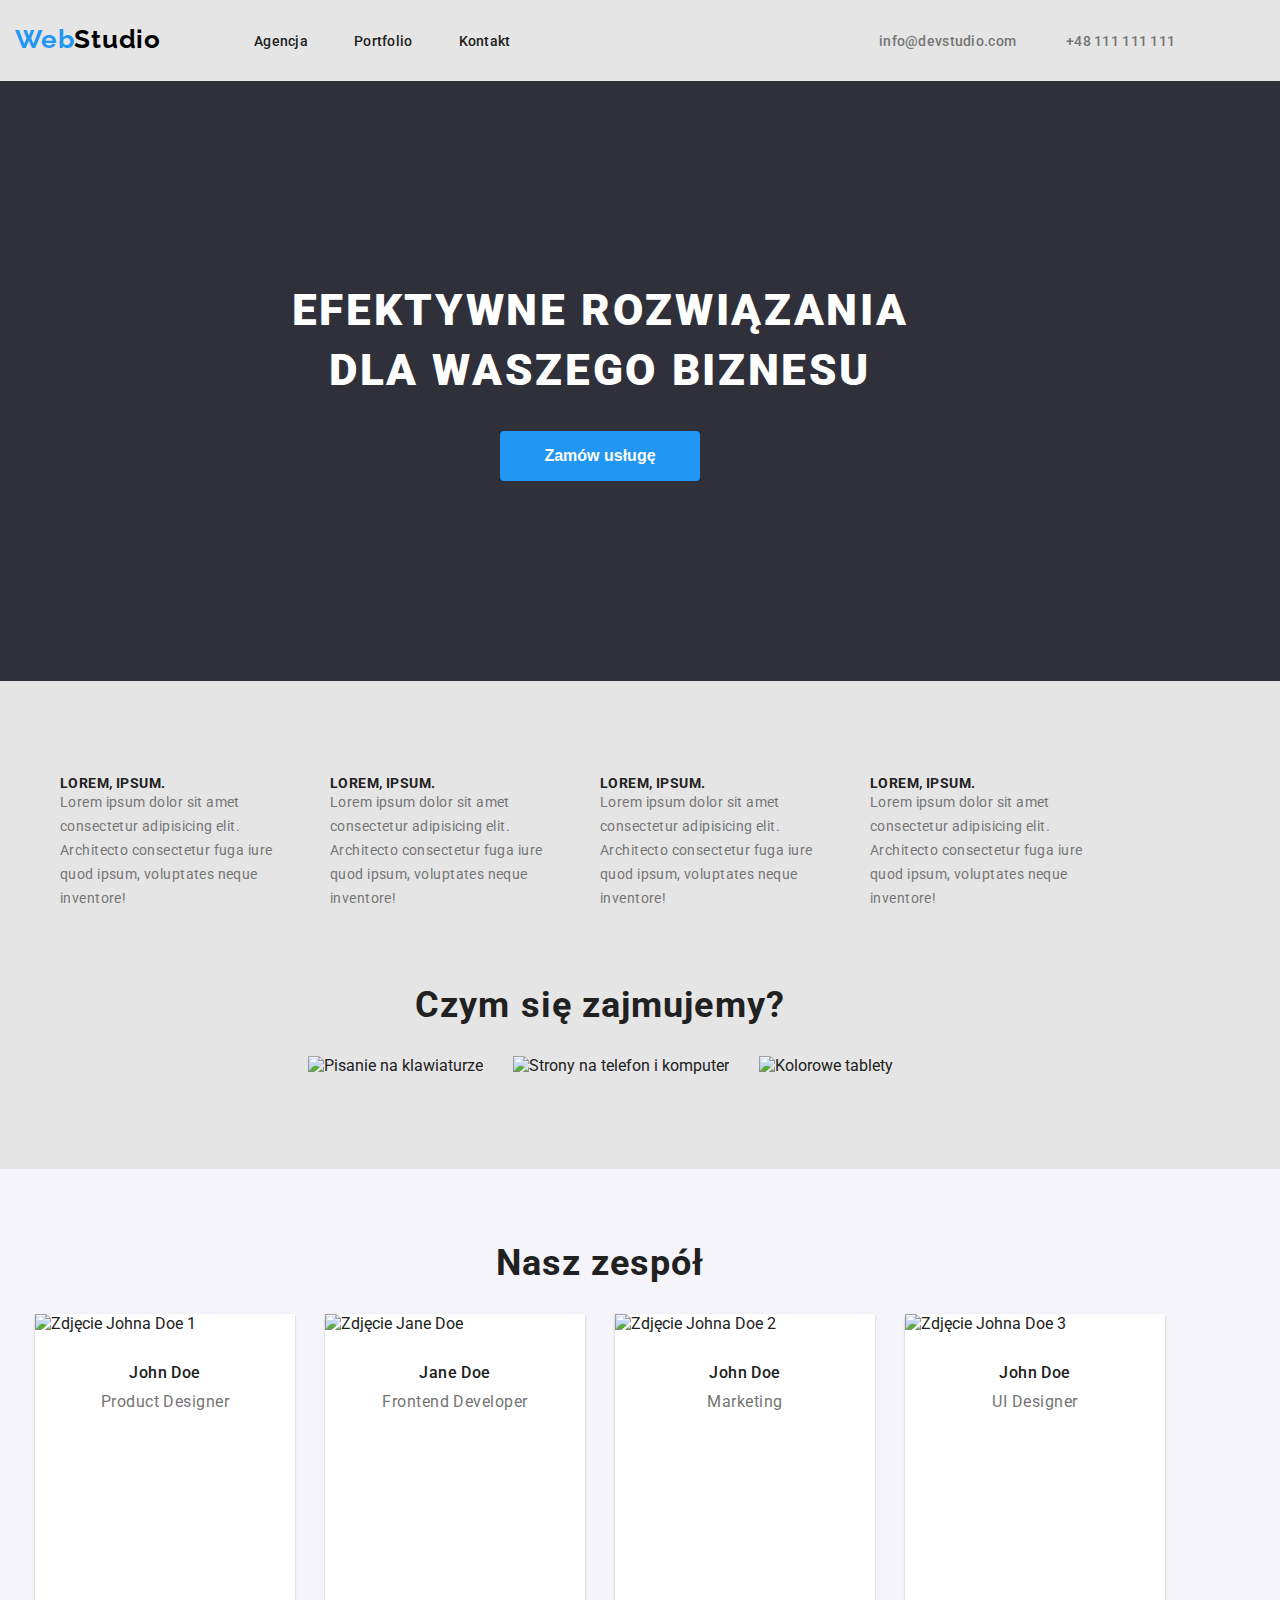
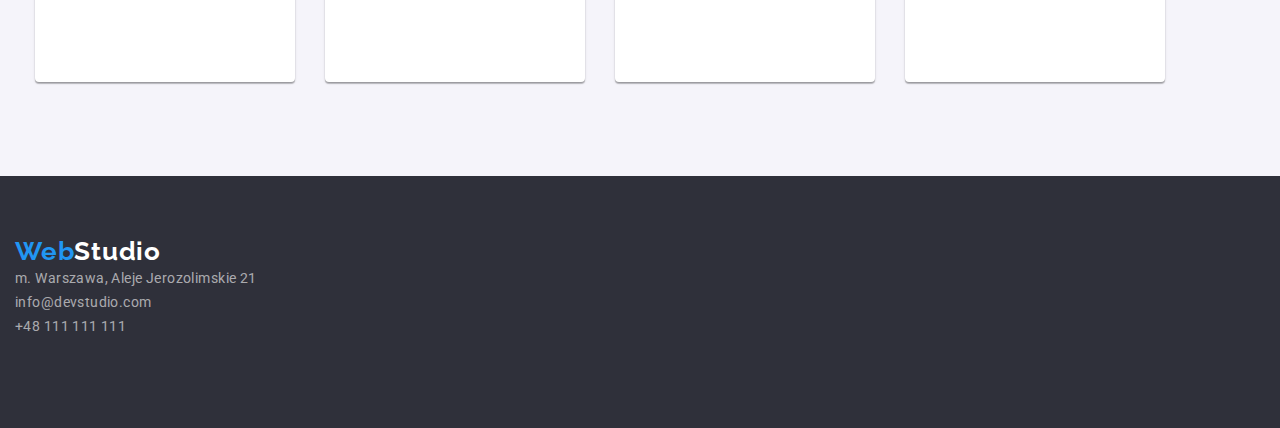
==== commit da38d5b4: "footer" ====
--- a/index.html
+++ b/index.html
@@ -187,7 +187,7 @@
       </section>
     </main>
     <footer>
-      <section class="section footer">
+      <section class="footer">
         <div class="container">
           <a href="/" class="webstudio-bottom"
             ><span class="web">Web</span><span class="studio">Studio</span></a
